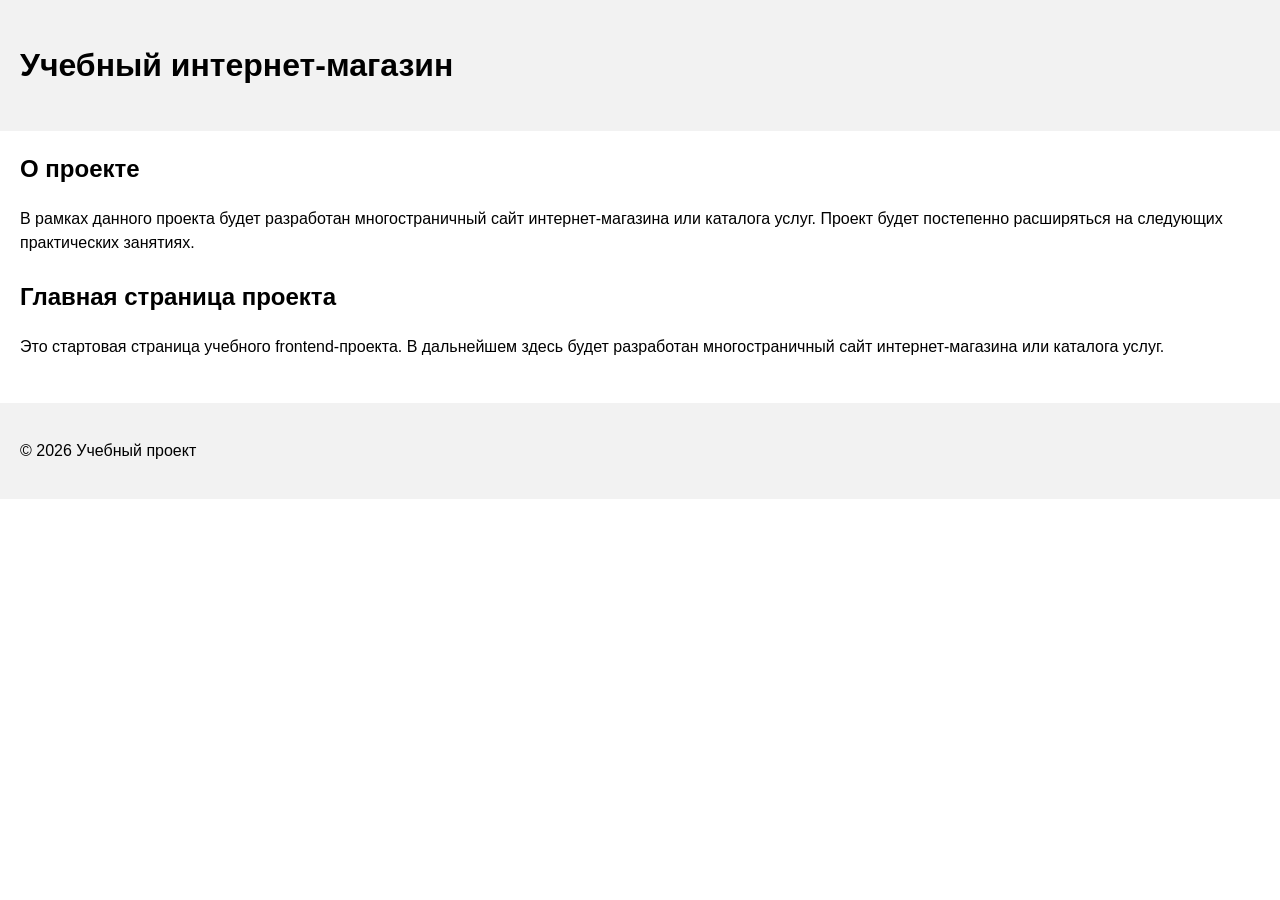
==== index.html @ c810c032 "feat: add project description section" ====
<!DOCTYPE html>
<html lang="ru">

<head>
  <meta charset="UTF-8">
  <meta name="viewport" content="width=device-width, initial-scale=1.0">
  <title>Каталог товаров</title>
  <link rel="stylesheet" href="css/style.css">
</head>

<body>
  <header>
    <h1>Учебный интернет-магазин</h1>
  </header>

  <main>
    <section>
      <h2>О проекте</h2>
      <p>
        В рамках данного проекта будет разработан многостраничный сайт
        интернет-магазина или каталога услуг. Проект будет постепенно
        расширяться на следующих практических занятиях.
      </p>
    </section>
    <section>
      <h2>Главная страница проекта</h2>
      <p>
        Это стартовая страница учебного frontend-проекта. 
        В дальнейшем здесь будет разработан многостраничный сайт 
        интернет-магазина или каталога услуг. 
      </p>
    </section>
  </main>

  <footer>
    <p>&copy; 2026 Учебный проект</p>
  </footer>
</body>

</html>
---- css/style.css ----
body {
  margin: 0;
  font-family: Arial, sans-serif;
  line-height: 1.5;
}

header,
main,
footer {
  padding: 20px;
}

header {
  background-color: #f2f2f2;
}

footer {
  background-color: #f2f2f2;
}

section {
  margin-bottom: 24px;
}

section h2 {
  margin-top: 0;
}
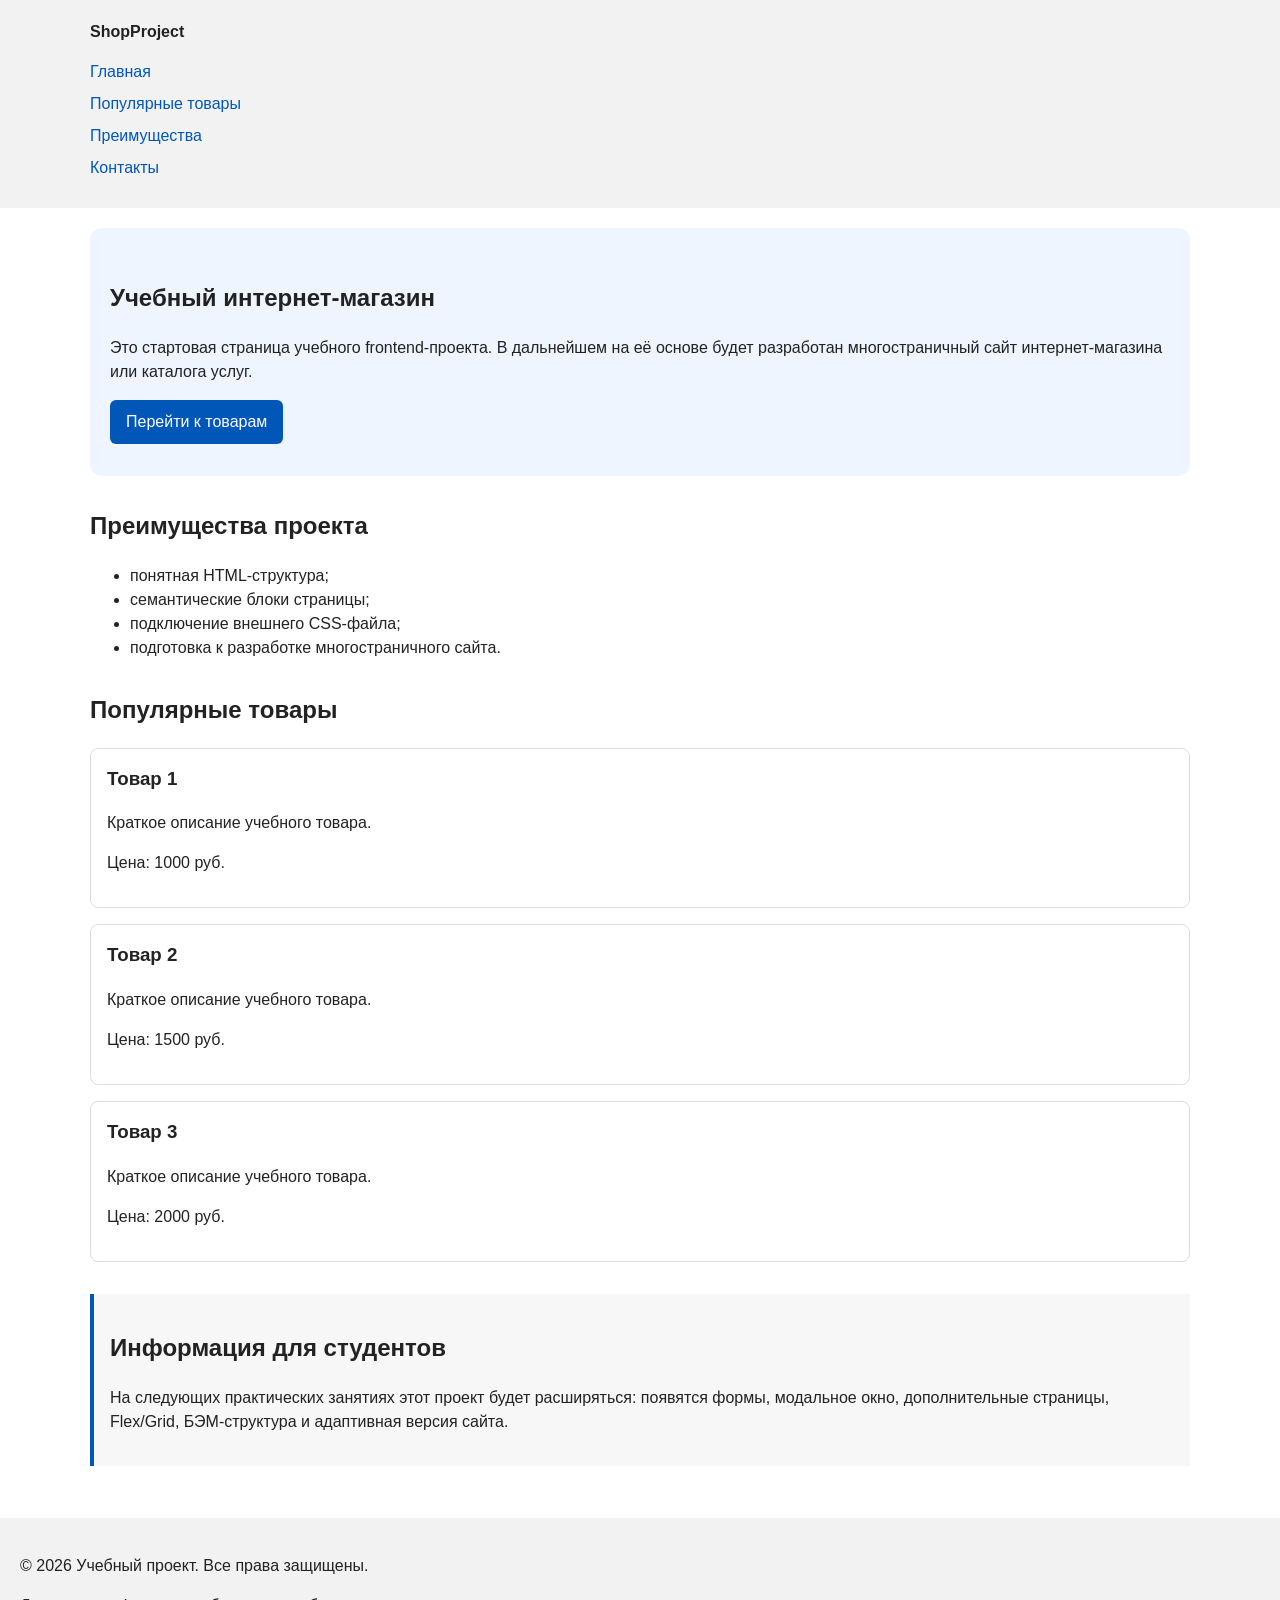
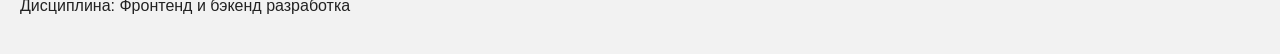
==== commit a02ccc07: "feat: add semantic HTML structure and base CSS styles" ====
--- a/index.html
+++ b/index.html
@@ -10,30 +10,76 @@
 
 <body>
   <header>
-    <h1>Учебный интернет-магазин</h1>
+    <div class="site-header">
+      <a class="site-logo" href="index.html">ShopProject</a>
+      <nav class="site-nav" aria-label="Основная навигация">
+        <ul class="site-nav__list">
+          <li><a href="index.html">Главная</a></li>
+          <li><a href="#popular">Популярные товары</a></li>
+          <li><a href="#advantages">Преимущества</a></li>
+          <li><a href="#contacts">Контакты</a></li>
+        </ul>
+      </nav>
+    </div>
   </header>
 
   <main>
-    <section>
-      <h2>О проекте</h2>
+    <section class="hero">
+      <h1>Учебный интернет-магазин</h1>
       <p>
-        В рамках данного проекта будет разработан многостраничный сайт
-        интернет-магазина или каталога услуг. Проект будет постепенно
-        расширяться на следующих практических занятиях.
+        Это стартовая страница учебного frontend-проекта.
+        В дальнейшем на её основе будет разработан многостраничный сайт
+        интернет-магазина или каталога услуг.
       </p>
+      <a class="button" href="#popular">Перейти к товарам</a>
     </section>
-    <section>
-      <h2>Главная страница проекта</h2>
+
+    <section class="section" id="advantages">
+      <h2>Преимущества проекта</h2>
+
+      <ul class="advantages-list">
+        <li>понятная HTML-структура;</li>
+        <li>семантические блоки страницы;</li>
+        <li>подключение внешнего CSS-файла;</li>
+        <li>подготовка к разработке многостраничного сайта.</li>
+      </ul>
+    </section>
+
+    <section class="section" id="popular"> 
+      <h2>Популярные товары</h2>
+
+      <article class="product-card">
+        <h3>Товар 1</h3>
+        <p>Краткое описание учебного товара.</p>
+        <p>Цена: 1000 руб.</p>
+      </article>
+
+      <article class="product-card">
+        <h3>Товар 2</h3>
+        <p>Краткое описание учебного товара.</p>
+        <p>Цена: 1500 руб.</p>
+      </article>
+
+      <article class="product-card">
+        <h3>Товар 3</h3>
+        <p>Краткое описание учебного товара.</p>
+        <p>Цена: 2000 руб.</p>
+      </article>
+    </section>
+
+    <aside class="aside-info">
+      <h2>Информация для студентов</h2>
       <p>
-        Это стартовая страница учебного frontend-проекта. 
-        В дальнейшем здесь будет разработан многостраничный сайт 
-        интернет-магазина или каталога услуг. 
+        На следующих практических занятиях этот проект будет расширяться:
+        появятся формы, модальное окно, дополнительные страницы, Flex/Grid,
+        БЭМ-структура и адаптивная версия сайта.
       </p>
-    </section>
+    </aside>
   </main>
 
-  <footer>
-    <p>&copy; 2026 Учебный проект</p>
+  <footer id="contacts">
+    <p>&copy; 2026 Учебный проект. Все права защищены.</p>
+    <p>Дисциплина: Фронтенд и бэкенд разработка</p>
   </footer>
 </body>
 
--- a/css/style.css
+++ b/css/style.css
@@ -1,7 +1,12 @@
+* {
+  box-sizing: border-box;
+}
 body {
   margin: 0;
   font-family: Arial, sans-serif;
   line-height: 1.5;
+  color: #222222;
+  background-color: #ffffff;
 }
 
 header,
@@ -18,10 +23,82 @@
   background-color: #f2f2f2;
 }
 
-section {
-  margin-bottom: 24px;
+.site-header {
+  max-width: 1100px;
+  margin: 0 auto;
 }
 
-section h2 {
+.site-logo {
+  font-weight: bold;
+  text-decoration: none;
+  color: #222222;
+}
+
+.site-nav__list {
+  padding: 0;
+  margin: 16px 0 0;
+  list-style: none;
+}
+
+.site-nav__list li {
+  margin-bottom: 8px;
+}
+
+.site-nav__list a {
+  color: #0057b8;
+  text-decoration: none;
+}
+
+.site-nav__list a:hover {
+  text-decoration: underline;
+}
+
+.hero {
+  max-width: 1100px;
+  margin: 0 auto 32px;
+  padding: 32px 20px;
+  background-color: #eef5ff;
+  border-radius: 12px;
+}
+
+.section {
+  max-width: 1100px;
+  margin: 0 auto 32px;
+}
+
+.section h2 {
   margin-top: 0;
+}
+
+.product-card {
+  margin-bottom: 16px;
+  padding: 16px;
+  border: 1px solid #dddddd;
+  border-radius: 8px;
+  background-color: #ffffff;
+}
+
+.product-card h3 {
+  margin-top: 0;
+}
+
+.button {
+  display: inline-block;
+  padding: 10px 16px;
+  color: #ffffff;
+  background-color: #0057b8;
+  text-decoration: none;
+  border-radius: 6px;
+}
+
+.button:hover {
+  background-color: #003f86;
+}
+
+.aside-info {
+  max-width: 1100px;
+  margin: 0 auto 32px;
+  padding: 16px;
+  border-left: 4px solid #0057b8;
+  background-color: #f7f7f7;
 }
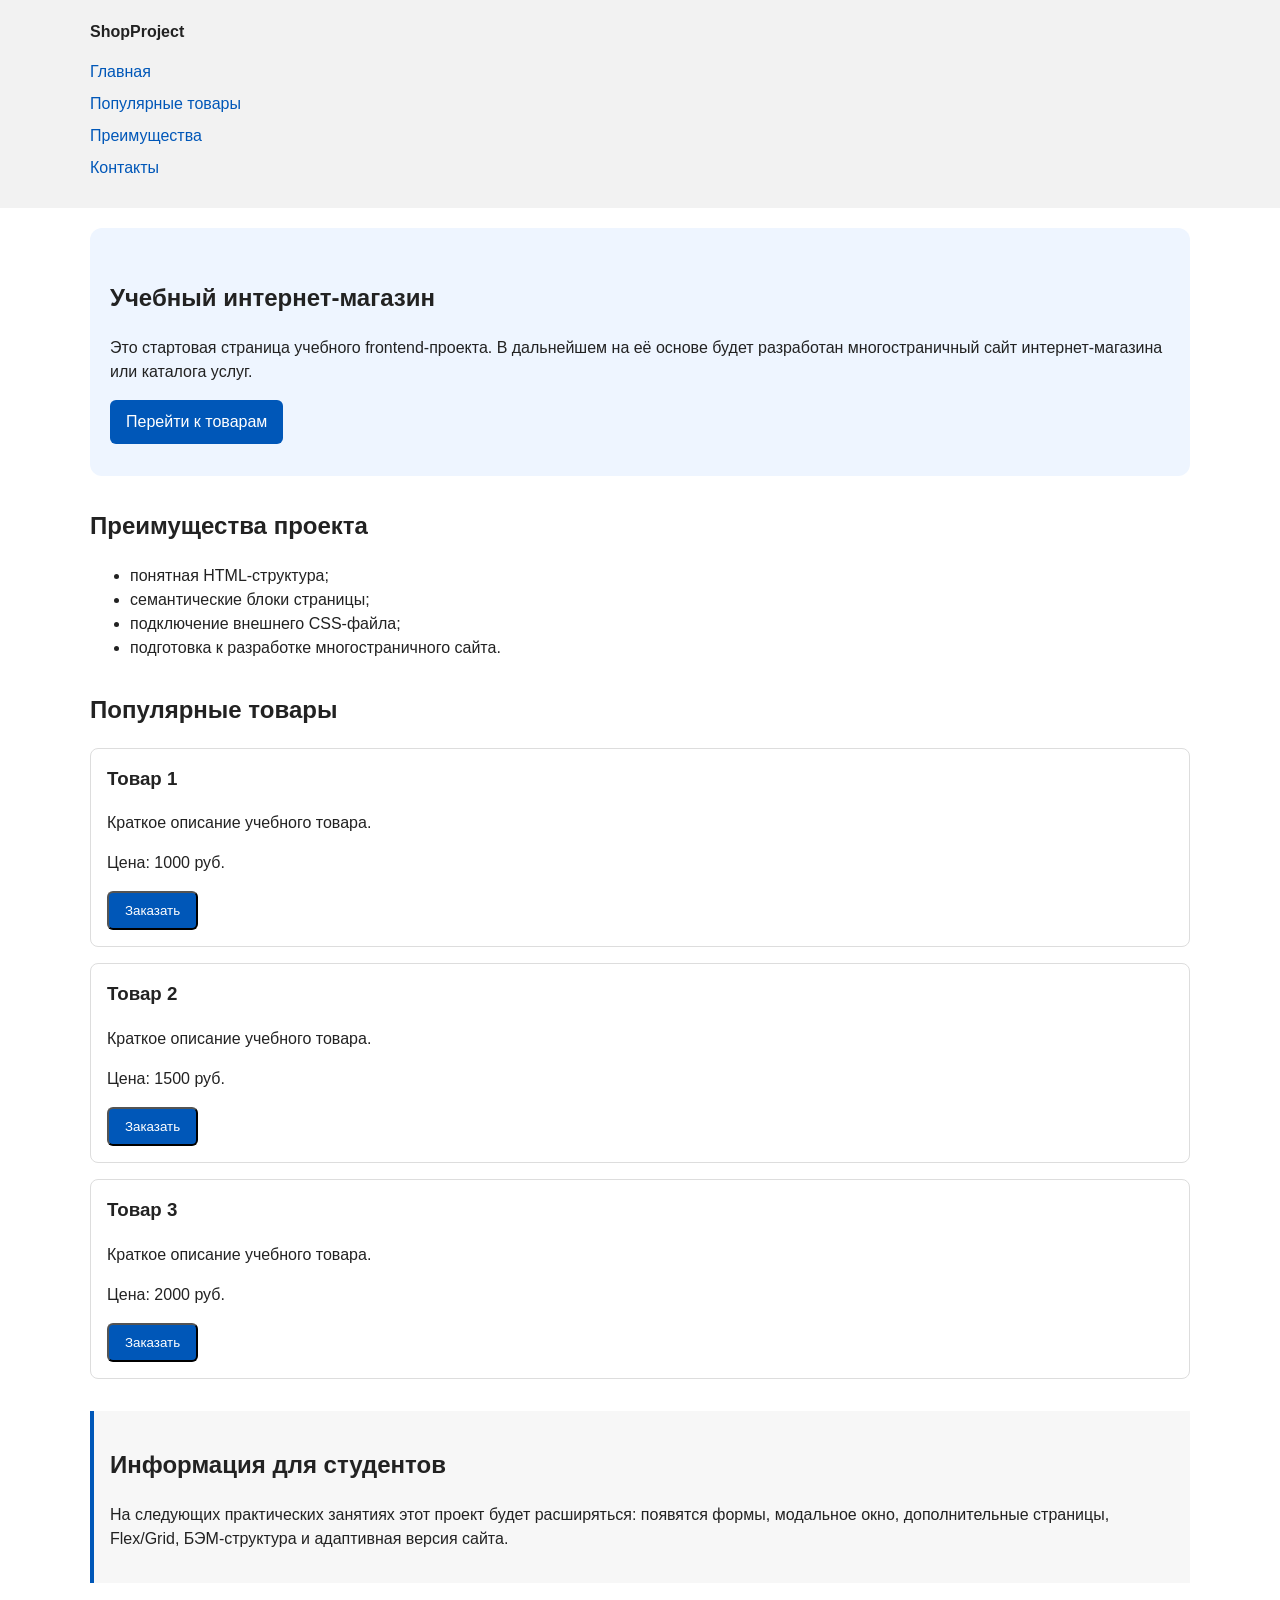
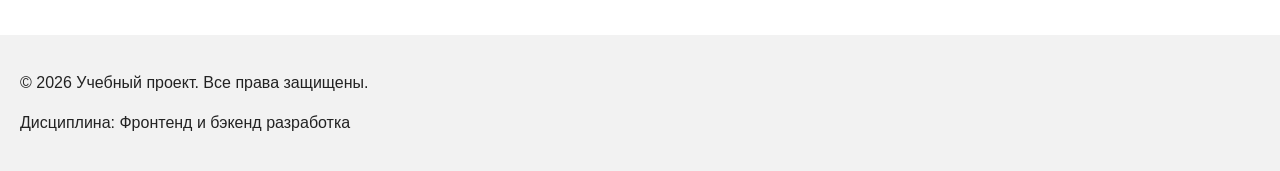
==== commit 006cefa7: "feat: add order form modal and validation" ====
--- a/index.html
+++ b/index.html
@@ -4,8 +4,9 @@
 <head>
   <meta charset="UTF-8">
   <meta name="viewport" content="width=device-width, initial-scale=1.0">
-  <title>Каталог товаров</title>
+  <title>Учебный интернет-магазин</title>
   <link rel="stylesheet" href="css/style.css">
+  <script src="js/main.js" defer></script>
 </head>
 
 <body>
@@ -52,18 +53,27 @@
         <h3>Товар 1</h3>
         <p>Краткое описание учебного товара.</p>
         <p>Цена: 1000 руб.</p>
+        <button class="button product-card__button" type="button" data-product="Товар 1">
+          Заказать 
+        </button>
       </article>
 
       <article class="product-card">
         <h3>Товар 2</h3>
         <p>Краткое описание учебного товара.</p>
         <p>Цена: 1500 руб.</p>
+        <button class="button product-card__button" type="button" data-product="Товар 1">
+          Заказать 
+        </button>
       </article>
 
       <article class="product-card">
         <h3>Товар 3</h3>
         <p>Краткое описание учебного товара.</p>
         <p>Цена: 2000 руб.</p>
+        <button class="button product-card__button" type="button" data-product="Товар 1">
+          Заказать 
+        </button>
       </article>
     </section>
 
@@ -81,6 +91,103 @@
     <p>&copy; 2026 Учебный проект. Все права защищены.</p>
     <p>Дисциплина: Фронтенд и бэкенд разработка</p>
   </footer>
+
+  <dialog class="order-dialog" id="order-dialog" aria-labelledby="order-dialog-title">
+    <h2 id="order-dialog-title">Оформление заявки</h2>
+
+    <form class="order-form" id="order-form" action="#" method="post" novalidate>
+      <input id="selected-product" name="selected-product" type="hidden">
+
+      <div class="form-field">
+        <label for="order-name">Имя</label>
+        <input
+          id="order-name"
+          name="name"
+          type="text"
+          placeholder="Введите ваше имя"
+          minlength="2"
+          autocomplete="given-name"
+          required
+        >
+      </div>
+
+      <div class="form-field">
+        <label for="order-email">E-mail</label>
+        <input
+          id="order-email"
+          name="email"
+          type="email"
+          placeholder="example@mail.ru"
+          autocomplete="email"
+          required
+        >
+      </div>
+
+      <div class="form-field">
+        <label for="order-phone">Телефон</label>
+        <input
+          id="order-phone"
+          name="phone"
+          type="tel"
+          inputmode="tel"
+          placeholder="+7 (900) 000-00-00"
+          pattern="^\+7 \(\d{3}\) \d{3}-\d{2}-\d{2}$"
+          required
+        >
+        <small>Формат: +7 (900) 000-00-00</small>
+      </div>
+
+      <div class="form-field">
+        <label for="order-date">Дата связи</label>
+        <input
+          id="order-date"
+          name="date"
+          type="date"
+        >
+      </div>
+
+      <div class="form-field">
+        <label for="order-topic">Тема заявки</label>
+        <select id="order-topic" name="topic" required>
+          <option value="">Выберите тему</option>
+          <option value="product">Заказ товара</option>
+          <option value="consultation">Консультация</option>
+          <option value="delivery">Доставка</option>
+        </select>
+      </div>
+
+      <div class="form-field">
+        <label for="order-comment">Комментарий</label>
+        <textarea
+          id="order-comment"
+          name="comment"
+          rows="4"
+          placeholder="Укажите дополнительную информацию"
+        ></textarea>
+      </div>
+
+      <div class="form-field form-field--checkbox">
+        <label>
+          <input
+            id="order-agreement"
+            name="agreement"
+            type="checkbox"
+            required
+          >
+          Я согласен на обработку данных
+        </label>
+      </div>
+
+      <div class="form-actions">
+        <button type="button" id="close-order-dialog">Закрыть</button>
+        <button type="submit">Отправить заявку</button>
+      </div>
+    </form>
+  </dialog>
+  
+  <p class="success-message" id="success-message" hidden>
+    Форма успешно отправлена!
+  </p> 
 </body>
 
 </html>
--- a/css/style.css
+++ b/css/style.css
@@ -101,4 +101,70 @@
   padding: 16px;
   border-left: 4px solid #0057b8;
   background-color: #f7f7f7;
+}
+
+.order-dialog {
+  width: min(100% - 32px, 560px);
+  padding: 24px;
+  border: none;
+  border-radius: 12px;
+}
+
+.order-dialog::backdrop {
+  background-color: rgba(0, 0, 0, 0.5);
+}
+
+.form-field {
+  margin-bottom: 16px;
+}
+
+.form-field label {
+  display: block;
+  margin-bottom: 6px;
+}
+
+.form-field input,
+.form-field select,
+.form-field textarea {
+  width: 100%;
+  padding: 10px 12px;
+  border: 1px solid #cccccc;
+  border-radius: 6px;
+  font: inherit;
+}
+
+.form-field input[type="checkbox"] {
+  width: auto;
+}
+
+.form-field small {
+  display: block;
+  margin-top: 4px;
+  color: #666666;
+}
+
+.form-field input:focus-visible,
+.form-field select:focus-visible,
+.form-field textarea:focus-visible,
+.form-actions button:focus-visible {
+  outline: 2px solid #0057b8;
+  outline-offset: 2px;
+}
+
+[aria-invalid="true"] {
+  border-color: #b00020;
+}
+
+.form-actions {
+  display: flex;
+  gap: 12px;
+  margin-top: 20px;
+}
+
+.success-message {
+  max-width: 1100px;
+  margin: 24px auto;
+  padding: 16px;
+  border-left: 4px solid #168a2f;
+  background-color: #eefaf0;
 }
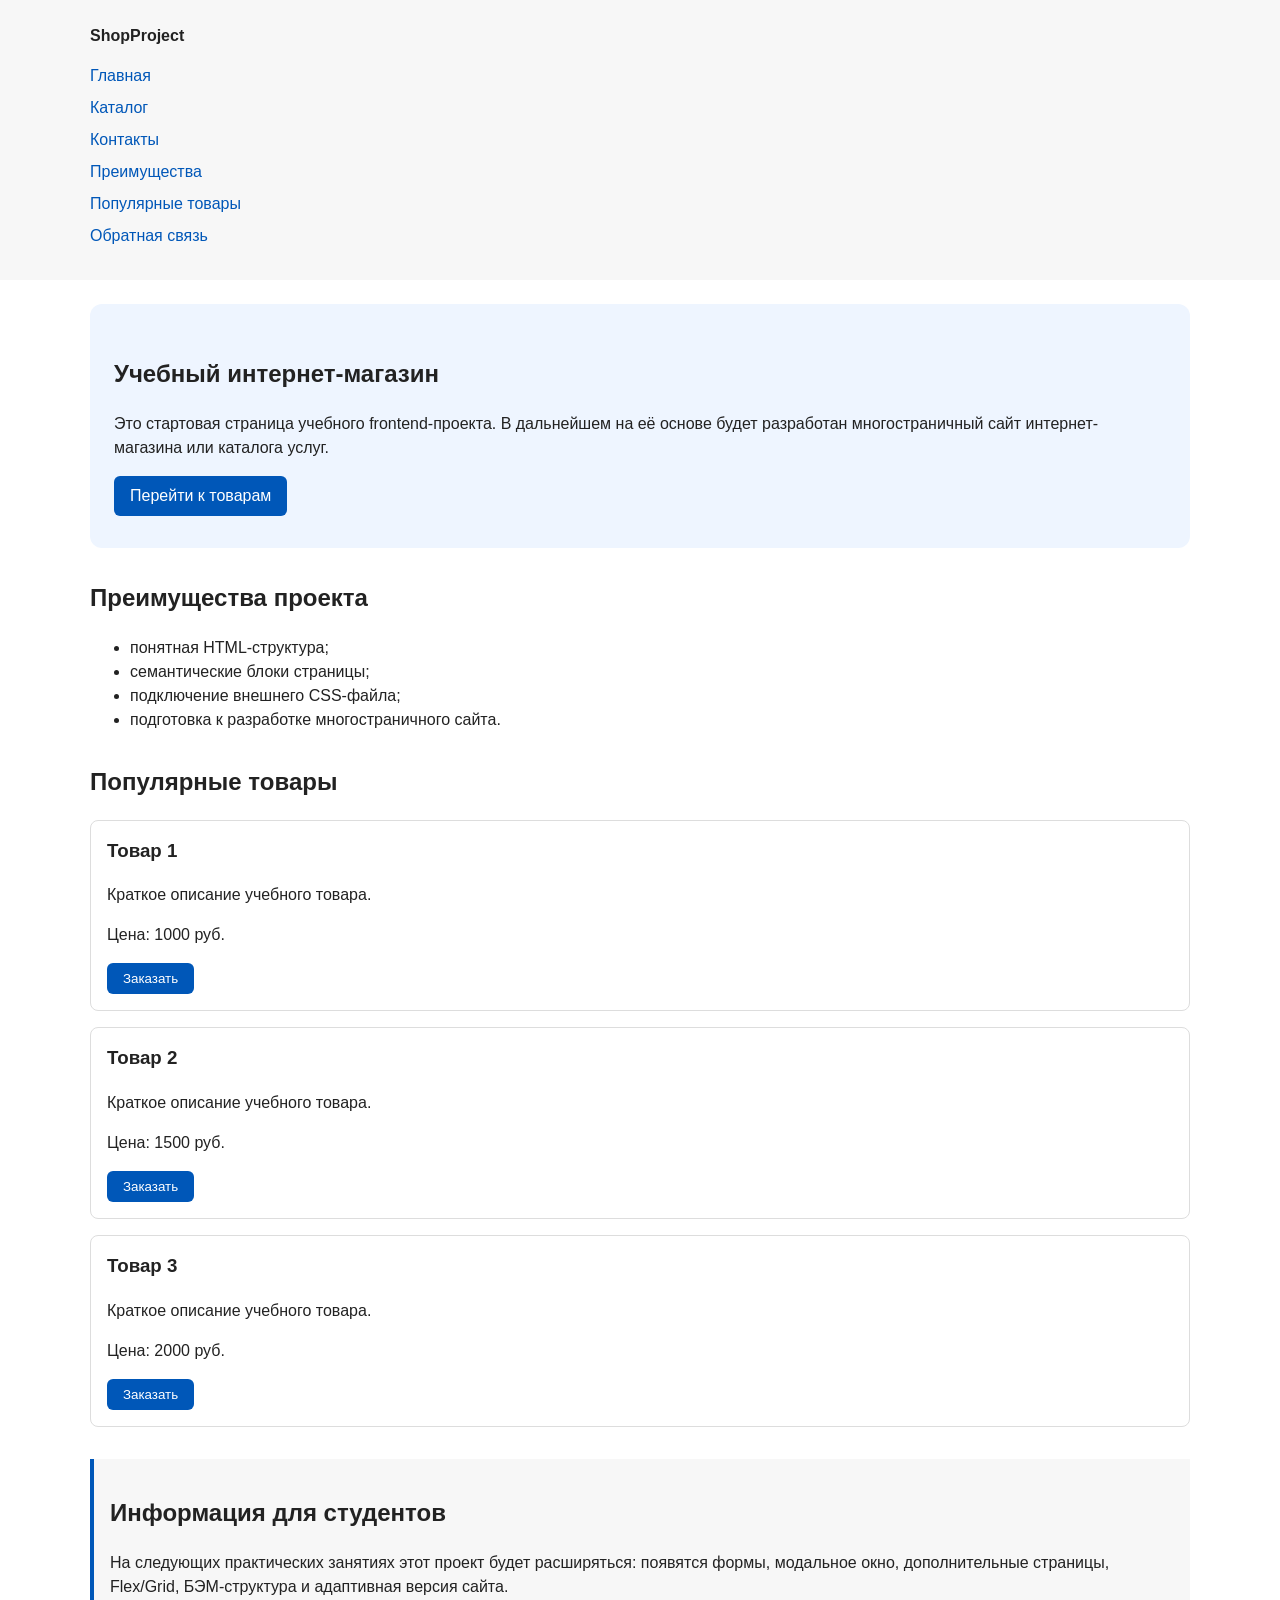
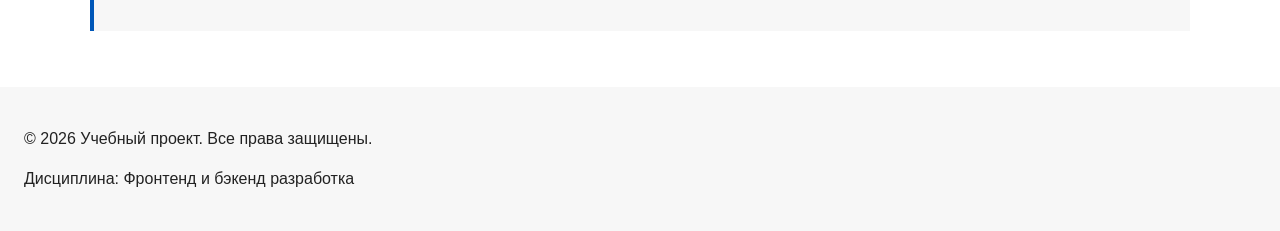
==== commit 653a7d96: "feat: add multi-page structure navigation and anchors" ====
--- a/index.html
+++ b/index.html
@@ -16,9 +16,11 @@
       <nav class="site-nav" aria-label="Основная навигация">
         <ul class="site-nav__list">
           <li><a href="index.html">Главная</a></li>
-          <li><a href="#popular">Популярные товары</a></li>
-          <li><a href="#advantages">Преимущества</a></li>
-          <li><a href="#contacts">Контакты</a></li>
+          <li><a href="catalog.html">Каталог</a></li>
+          <li><a href="contacts.html">Контакты</a></li>
+          <li><a href="index.html#advantages">Преимущества</a></li>
+          <li><a href="index.html#popular">Популярные товары</a></li>
+          <li><a href="index.html#contacts">Обратная связь</a></li>
         </ul>
       </nav>
     </div>
--- a/css/style.css
+++ b/css/style.css
@@ -1,27 +1,89 @@
-* {
-  box-sizing: border-box;
-}
-body {
-  margin: 0;
-  font-family: Arial, sans-serif;
-  line-height: 1.5;
-  color: #222222;
-  background-color: #ffffff;
+/* =============================== 
+   1. Переменные проекта 
+   =============================== */ 
+ 
+:root { 
+  /* Основные цвета проекта */ 
+  --color-bg: #ffffff; 
+  --color-text: #222222; 
+  --color-muted: #666666; 
+  --color-primary: #0057b8; 
+  --color-primary-dark: #003f86; 
+  --color-border: #dddddd; 
+  --color-surface: #f7f7f7; 
+  --color-surface-accent: #eef5ff; 
+  --color-danger: #b00020; 
+  --color-success: #168a2f; 
+  --color-success-bg: #eefaf0; 
+  --color-white: #ffffff; 
+ 
+  /* Отступы */ 
+  --space-xs: 4px; 
+  --space-sm: 8px; 
+  --space-md: 16px; 
+  --space-lg: 24px; 
+  --space-xl: 32px; 
+ 
+  /* Скругления */ 
+  --radius-sm: 6px; 
+  --radius-md: 8px; 
+  --radius-lg: 12px; 
+ 
+  /* Размеры */ 
+  --container-width: 1100px; 
+}
+
+/* =============================== 
+   2. Базовые стили 
+   =============================== */ 
+ 
+* { 
+  box-sizing: border-box; 
+} 
+
+html {
+  scroll-behavior: smooth;
+}
+
+body { 
+  margin: 0; 
+  font-family: Arial, sans-serif; 
+  line-height: 1.5; 
+  color: var(--color-text); 
+  background-color: var(--color-bg); 
 }
 
 header,
 main,
 footer {
-  padding: 20px;
+  padding: var(--space-lg);
 }
 
 header {
-  background-color: #f2f2f2;
+  background-color: var(--color-surface);
 }
 
 footer {
-  background-color: #f2f2f2;
-}
+  background-color: var(--color-surface);
+}
+
+/* =============================== 
+   3. Общие элементы интерфейса 
+   =============================== */ 
+ 
+a { 
+  color: var(--color-primary); 
+} 
+ 
+a:hover { 
+  color: var(--color-primary-dark); 
+} 
+ 
+a:focus-visible { 
+  outline: 2px solid var(--color-primary); 
+  outline-offset: 3px; 
+} 
+
 
 .site-header {
   max-width: 1100px;
@@ -53,107 +115,158 @@
   text-decoration: underline;
 }
 
-.hero {
-  max-width: 1100px;
-  margin: 0 auto 32px;
-  padding: 32px 20px;
-  background-color: #eef5ff;
-  border-radius: 12px;
-}
-
-.section {
-  max-width: 1100px;
-  margin: 0 auto 32px;
-}
-
-.section h2 {
-  margin-top: 0;
-}
-
-.product-card {
-  margin-bottom: 16px;
-  padding: 16px;
-  border: 1px solid #dddddd;
-  border-radius: 8px;
-  background-color: #ffffff;
-}
-
-.product-card h3 {
-  margin-top: 0;
-}
-
-.button {
-  display: inline-block;
-  padding: 10px 16px;
-  color: #ffffff;
-  background-color: #0057b8;
-  text-decoration: none;
-  border-radius: 6px;
-}
-
-.button:hover {
-  background-color: #003f86;
-}
-
-.aside-info {
-  max-width: 1100px;
-  margin: 0 auto 32px;
-  padding: 16px;
-  border-left: 4px solid #0057b8;
-  background-color: #f7f7f7;
-}
-
-.order-dialog {
-  width: min(100% - 32px, 560px);
-  padding: 24px;
-  border: none;
-  border-radius: 12px;
-}
-
-.order-dialog::backdrop {
-  background-color: rgba(0, 0, 0, 0.5);
-}
-
-.form-field {
-  margin-bottom: 16px;
-}
-
-.form-field label {
-  display: block;
-  margin-bottom: 6px;
-}
-
-.form-field input,
-.form-field select,
-.form-field textarea {
-  width: 100%;
-  padding: 10px 12px;
-  border: 1px solid #cccccc;
-  border-radius: 6px;
-  font: inherit;
-}
-
-.form-field input[type="checkbox"] {
-  width: auto;
-}
-
-.form-field small {
-  display: block;
-  margin-top: 4px;
-  color: #666666;
-}
-
-.form-field input:focus-visible,
-.form-field select:focus-visible,
-.form-field textarea:focus-visible,
-.form-actions button:focus-visible {
-  outline: 2px solid #0057b8;
-  outline-offset: 2px;
-}
-
-[aria-invalid="true"] {
-  border-color: #b00020;
-}
+/* =============================== 
+   4. Компоненты страницы 
+   =============================== */ 
+ 
+.hero { 
+  max-width: var(--container-width); 
+  margin: 0 auto var(--space-xl); 
+  padding: var(--space-xl) var(--space-lg); 
+  background-color: var(--color-surface-accent); 
+  border-radius: var(--radius-lg); 
+} 
+ 
+.section { 
+  max-width: var(--container-width); 
+  margin: 0 auto var(--space-xl); 
+} 
+ 
+.section h2 { 
+  margin-top: 0; 
+} 
+
+.product-card { 
+  margin-bottom: var(--space-md); 
+  padding: var(--space-md); 
+  border: 1px solid var(--color-border); 
+  border-radius: var(--radius-md); 
+  background-color: var(--color-bg); 
+} 
+ 
+.product-card:hover { 
+  border-color: var(--color-primary); 
+} 
+ 
+.product-card h3 { 
+  margin-top: 0; 
+}
+
+.button { 
+  display: inline-block; 
+  padding: var(--space-sm) var(--space-md); 
+  color: var(--color-white); 
+  background-color: var(--color-primary); 
+  text-decoration: none; 
+  border: none; 
+  border-radius: var(--radius-sm); 
+  cursor: pointer; 
+} 
+ 
+.button:hover { 
+  background-color: var(--color-primary-dark); 
+} 
+ 
+.button:focus-visible { 
+  outline: 2px solid var(--color-primary); 
+  outline-offset: 3px; 
+} 
+
+.button:disabled {
+  opacity: 0.6;
+  cursor: not-allowed;
+}
+
+.aside-info { 
+  max-width: var(--container-width); 
+  margin: 0 auto var(--space-xl); 
+  padding: var(--space-md); 
+  border-left: 4px solid var(--color-primary); 
+  background-color: var(--color-surface); 
+}
+
+.breadcrumbs {
+  max-width: var(--container-width);
+  margin: 0 auto var(--space-md);
+  font-size: 14px;
+  color: var(--color-muted);
+}
+
+.breadcrumbs a {
+  color: var(--color-primary);
+}
+
+.breadcrumbs span::before {
+  content: " / ";
+  color: var(--color-muted);
+}
+
+:target {
+  outline: 2px dashed var(--color-primary);
+  outline-offset: 4px;
+}
+
+/* =============================== 
+   5. Форма и модальное окно 
+   =============================== */ 
+ 
+.order-dialog { 
+  width: min(100% - 32px, 560px); 
+  padding: var(--space-lg); 
+  border: none; 
+  border-radius: var(--radius-lg); 
+} 
+ 
+.order-dialog::backdrop { 
+  background-color: rgba(0, 0, 0, 0.5); 
+} 
+ 
+.form-field { 
+  margin-bottom: var(--space-md); 
+} 
+ 
+.form-field label { 
+  display: block; 
+  margin-bottom: var(--space-xs); 
+} 
+ 
+.form-field input, 
+.form-field select, 
+.form-field textarea { 
+  width: 100%; 
+  padding: 10px 12px; 
+  border: 1px solid var(--color-border); 
+  border-radius: var(--radius-sm); 
+  font: inherit; 
+} 
+ 
+.form-field input[type="checkbox"] { 
+  width: auto; 
+} 
+ 
+.form-field small { 
+  display: block; 
+  margin-top: var(--space-xs); 
+  color: var(--color-muted); 
+}
+
+.form-field input:hover, 
+.form-field select:hover, 
+.form-field textarea:hover { 
+  border-color: var(--color-primary); 
+} 
+ 
+.form-field input:focus-visible, 
+.form-field select:focus-visible, 
+.form-field textarea:focus-visible, 
+.form-actions button:focus-visible { 
+  outline: 2px solid var(--color-primary); 
+  outline-offset: 3px; 
+} 
+ 
+[aria-invalid="true"] { 
+  border-color: var(--color-danger); 
+} 
 
 .form-actions {
   display: flex;
@@ -161,10 +274,10 @@
   margin-top: 20px;
 }
 
-.success-message {
-  max-width: 1100px;
-  margin: 24px auto;
-  padding: 16px;
-  border-left: 4px solid #168a2f;
-  background-color: #eefaf0;
-}+.success-message { 
+  max-width: var(--container-width); 
+  margin: var(--space-lg) auto; 
+  padding: var(--space-md); 
+  border-left: 4px solid var(--color-success); 
+  background-color: var(--color-success-bg); 
+} 
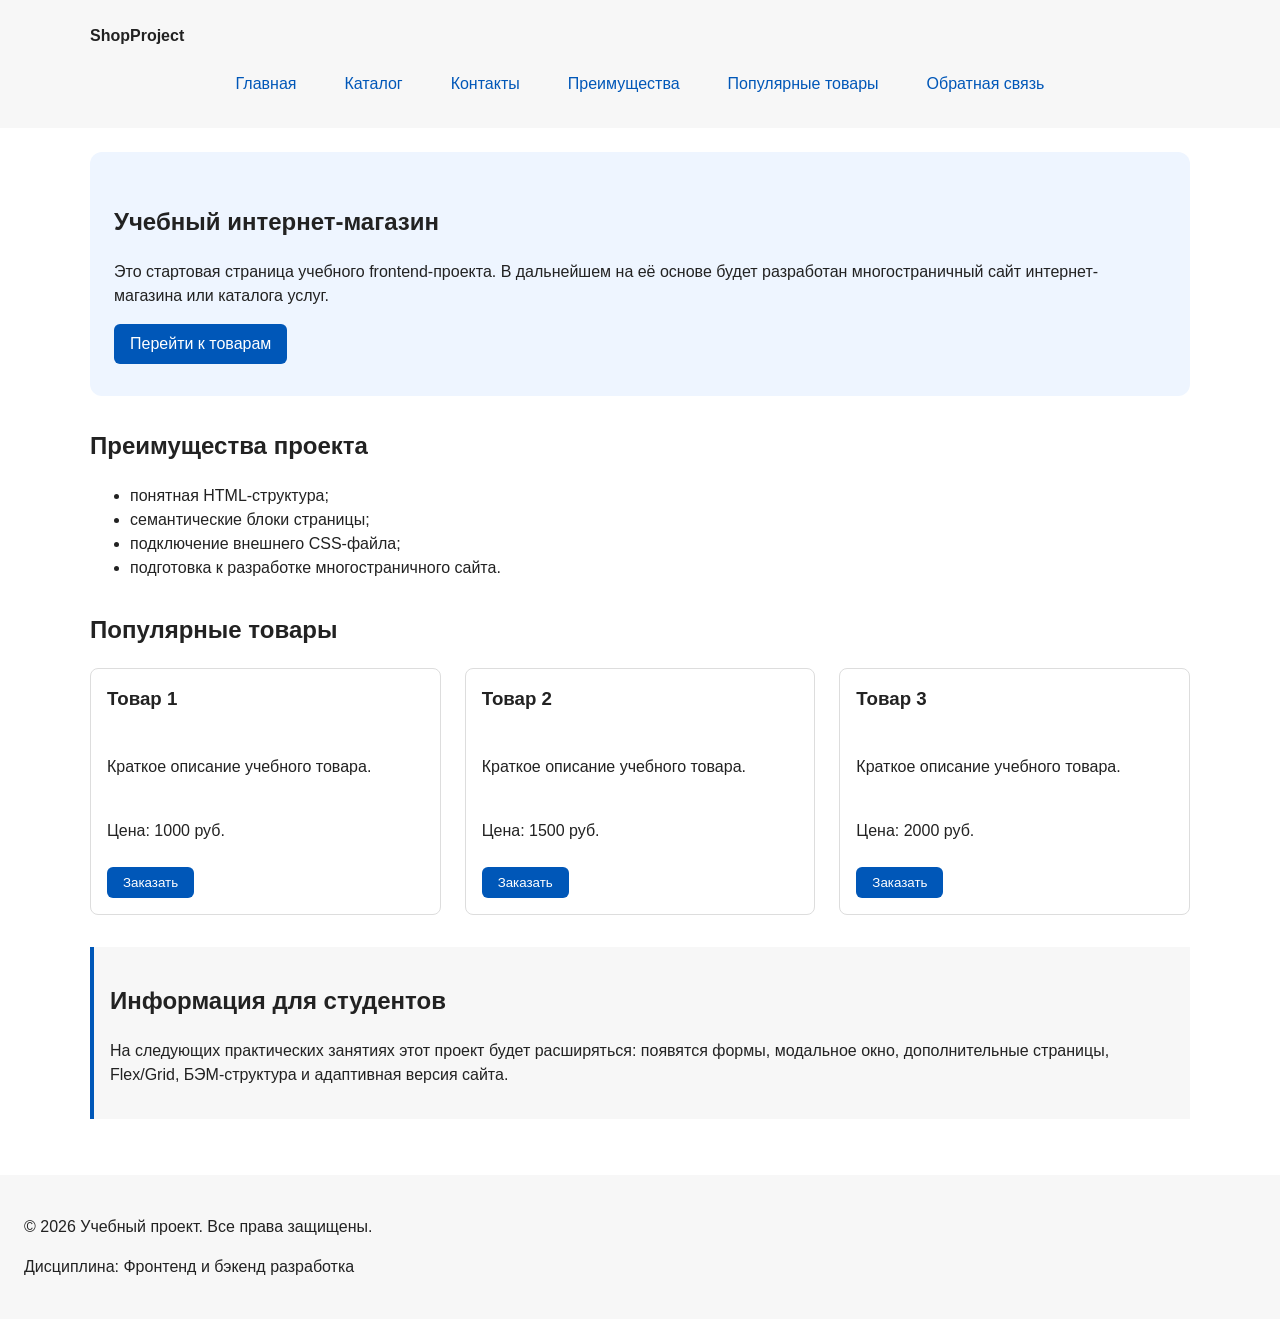
==== commit e23e6f5d: "feat: add flex navigation and grid catalog layout" ====
--- a/index.html
+++ b/index.html
@@ -48,35 +48,37 @@
       </ul>
     </section>
 
-    <section class="section" id="popular"> 
+    <section class="section" id="popular">
       <h2>Популярные товары</h2>
 
-      <article class="product-card">
-        <h3>Товар 1</h3>
-        <p>Краткое описание учебного товара.</p>
-        <p>Цена: 1000 руб.</p>
-        <button class="button product-card__button" type="button" data-product="Товар 1">
-          Заказать 
-        </button>
-      </article>
+      <div class="products-grid">
+        <article class="product-card">
+          <h3>Товар 1</h3>
+          <p>Краткое описание учебного товара.</p>
+          <p>Цена: 1000 руб.</p>
+          <button class="button product-card__button" type="button" data-product="Товар 1">
+            Заказать
+          </button>
+        </article>
 
-      <article class="product-card">
-        <h3>Товар 2</h3>
-        <p>Краткое описание учебного товара.</p>
-        <p>Цена: 1500 руб.</p>
-        <button class="button product-card__button" type="button" data-product="Товар 1">
-          Заказать 
-        </button>
-      </article>
+        <article class="product-card">
+          <h3>Товар 2</h3>
+          <p>Краткое описание учебного товара.</p>
+          <p>Цена: 1500 руб.</p>
+          <button class="button product-card__button" type="button" data-product="Товар 2">
+            Заказать
+          </button>
+        </article>
 
-      <article class="product-card">
-        <h3>Товар 3</h3>
-        <p>Краткое описание учебного товара.</p>
-        <p>Цена: 2000 руб.</p>
-        <button class="button product-card__button" type="button" data-product="Товар 1">
-          Заказать 
-        </button>
-      </article>
+        <article class="product-card">
+          <h3>Товар 3</h3>
+          <p>Краткое описание учебного товара.</p>
+          <p>Цена: 2000 руб.</p>
+          <button class="button product-card__button" type="button" data-product="Товар 3">
+            Заказать
+          </button>
+        </article>
+      </div>
     </section>
 
     <aside class="aside-info">
--- a/css/style.css
+++ b/css/style.css
@@ -97,22 +97,33 @@
 }
 
 .site-nav__list {
+  display: flex;
+  flex-wrap: wrap;
+  justify-content: center;
+  align-items: center;
+  gap: var(--space-md);
   padding: 0;
-  margin: 16px 0 0;
+  margin: var(--space-md) 0 0;
   list-style: none;
 }
 
-.site-nav__list li {
-  margin-bottom: 8px;
-}
-
 .site-nav__list a {
-  color: #0057b8;
+  display: inline-block;
+  padding: var(--space-sm) var(--space-md);
+  color: var(--color-primary);
   text-decoration: none;
+  border-radius: var(--radius-sm);
 }
 
 .site-nav__list a:hover {
-  text-decoration: underline;
+  color: var(--color-white);
+  background-color: var(--color-primary);
+}
+
+.products-grid {
+  display: grid;
+  grid-template-columns: repeat(3, 1fr);
+  gap: var(--space-lg);
 }
 
 /* =============================== 
@@ -136,13 +147,21 @@
   margin-top: 0; 
 } 
 
-.product-card { 
-  margin-bottom: var(--space-md); 
-  padding: var(--space-md); 
-  border: 1px solid var(--color-border); 
-  border-radius: var(--radius-md); 
-  background-color: var(--color-bg); 
-} 
+.product-card {
+  display: flex;
+  flex-direction: column;
+  gap: var(--space-sm);
+  margin-bottom: 0;
+  padding: var(--space-md);
+  border: 1px solid var(--color-border);
+  border-radius: var(--radius-md);
+  background-color: var(--color-bg);
+}
+
+.product-card .button {
+  margin-top: auto;
+  align-self: flex-start;
+}
  
 .product-card:hover { 
   border-color: var(--color-primary); 
@@ -206,6 +225,56 @@
   outline-offset: 4px;
 }
 
+.catalog-layout {
+  max-width: var(--container-width);
+  margin: 0 auto var(--space-xl);
+  display: grid;
+  grid-template-columns: 260px 1fr;
+  grid-template-areas: "filters products";
+  gap: var(--space-lg);
+}
+
+.catalog-filters {
+  grid-area: filters;
+  padding: var(--space-md);
+  border: 1px solid var(--color-border);
+  border-radius: var(--radius-md);
+  background-color: var(--color-surface);
+}
+
+.catalog-products {
+  grid-area: products;
+}
+
+.filters-form {
+  display: grid;
+  gap: var(--space-md);
+}
+
+.filters-form fieldset {
+  margin: 0;
+  padding: var(--space-md);
+  border: 1px solid var(--color-border);
+  border-radius: var(--radius-sm);
+}
+
+.filters-form legend {
+  font-weight: 700;
+}
+
+.filters-form label {
+  display: block;
+  margin-bottom: var(--space-sm);
+} 
+
+.filters-form input[type="number"] {
+  width: 100%;
+  padding: 8px 10px;
+  border: 1px solid var(--color-border);
+  border-radius: var(--radius-sm);
+  font: inherit;
+}
+
 /* =============================== 
    5. Форма и модальное окно 
    =============================== */ 
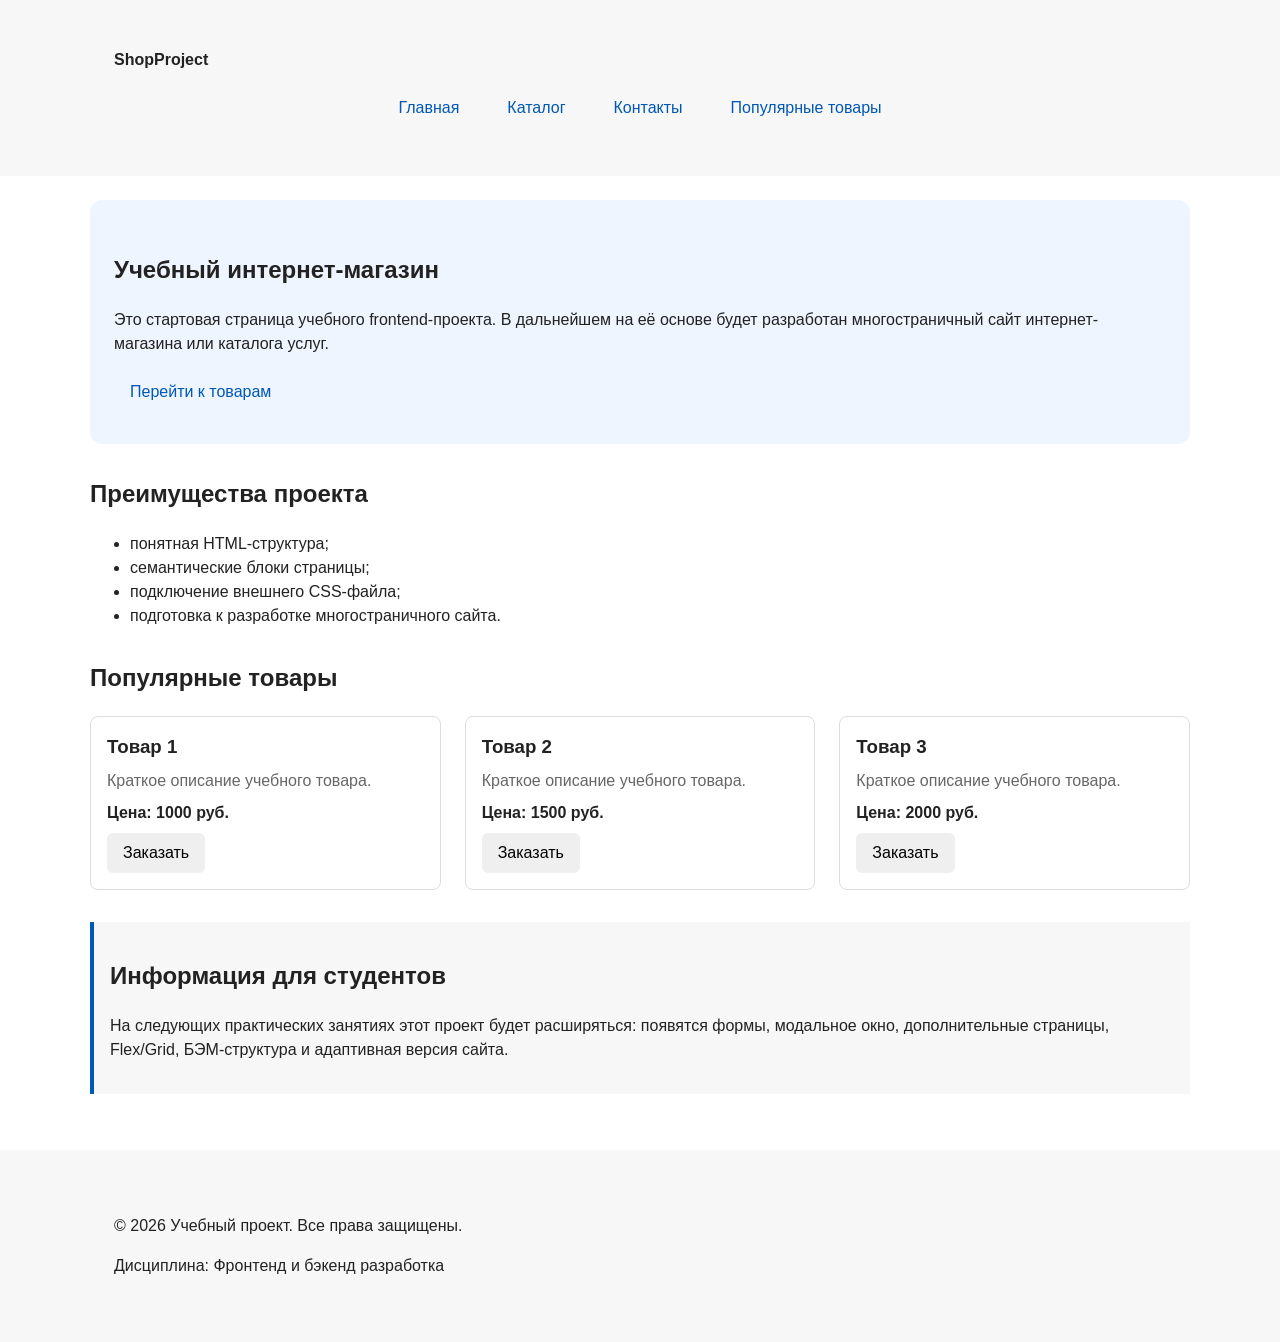
==== commit 00de05c9: "refactor: apply BEM naming to CSS classes" ====
--- a/index.html
+++ b/index.html
@@ -11,16 +11,14 @@
 
 <body>
   <header>
-    <div class="site-header">
-      <a class="site-logo" href="index.html">ShopProject</a>
+    <div class="site-header__inner">
+      <a class="site-header__logo" href="index.html">ShopProject</a>
       <nav class="site-nav" aria-label="Основная навигация">
         <ul class="site-nav__list">
-          <li><a href="index.html">Главная</a></li>
-          <li><a href="catalog.html">Каталог</a></li>
-          <li><a href="contacts.html">Контакты</a></li>
-          <li><a href="index.html#advantages">Преимущества</a></li>
-          <li><a href="index.html#popular">Популярные товары</a></li>
-          <li><a href="index.html#contacts">Обратная связь</a></li>
+          <li class="site-nav__item"><a class="site-nav__link" href="index.html">Главная</a></li>
+          <li class="site-nav__item"><a class="site-nav__link" href="catalog.html">Каталог</a></li>
+          <li class="site-nav__item"><a class="site-nav__link" href="contacts.html">Контакты</a></li>
+          <li class="site-nav__item"><a class="site-nav__link" href="index.html#popular">Популярные товары</a></li>
         </ul>
       </nav>
     </div>
@@ -53,27 +51,27 @@
 
       <div class="products-grid">
         <article class="product-card">
-          <h3>Товар 1</h3>
-          <p>Краткое описание учебного товара.</p>
-          <p>Цена: 1000 руб.</p>
+          <h3 class="product-card__title">Товар 1</h3>
+          <p class="product-card__description">Краткое описание учебного товара.</p>
+          <p class="product-card__price">Цена: 1000 руб.</p>
           <button class="button product-card__button" type="button" data-product="Товар 1">
             Заказать
           </button>
         </article>
 
         <article class="product-card">
-          <h3>Товар 2</h3>
-          <p>Краткое описание учебного товара.</p>
-          <p>Цена: 1500 руб.</p>
+          <h3 class="product-card__title">Товар 2</h3>
+          <p class="product-card__description">Краткое описание учебного товара.</p>
+          <p class="product-card__price">Цена: 1500 руб.</p>
           <button class="button product-card__button" type="button" data-product="Товар 2">
             Заказать
           </button>
         </article>
 
         <article class="product-card">
-          <h3>Товар 3</h3>
-          <p>Краткое описание учебного товара.</p>
-          <p>Цена: 2000 руб.</p>
+          <h3 class="product-card__title">Товар 3</h3>
+          <p class="product-card__description">Краткое описание учебного товара.</p>
+          <p class="product-card__price">Цена: 2000 руб.</p>
           <button class="button product-card__button" type="button" data-product="Товар 3">
             Заказать
           </button>
@@ -91,100 +89,46 @@
     </aside>
   </main>
 
-  <footer id="contacts">
-    <p>&copy; 2026 Учебный проект. Все права защищены.</p>
-    <p>Дисциплина: Фронтенд и бэкенд разработка</p>
-  </footer>
+<footer class="site-footer" id="contacts">
+  <div class="site-footer__inner">
+    <p class="site-footer__text">&copy; 2026 Учебный проект. Все права защищены.</p>
+    <p class="site-footer__text">Дисциплина: Фронтенд и бэкенд разработка</p>
+  </div>
+</footer>
 
   <dialog class="order-dialog" id="order-dialog" aria-labelledby="order-dialog-title">
     <h2 id="order-dialog-title">Оформление заявки</h2>
-
     <form class="order-form" id="order-form" action="#" method="post" novalidate>
       <input id="selected-product" name="selected-product" type="hidden">
-
-      <div class="form-field">
-        <label for="order-name">Имя</label>
+      <div class="order-form__field">
+        <label class="order-form__label" for="order-name">Имя</label>
         <input
+          class="order-form__input"
           id="order-name"
           name="name"
           type="text"
-          placeholder="Введите ваше имя"
-          minlength="2"
-          autocomplete="given-name"
           required
         >
       </div>
 
-      <div class="form-field">
-        <label for="order-email">E-mail</label>
+      <div class="order-form__field">
+        <label class="order-form__label" for="order-email">E-mail</label>
         <input
+          class="order-form__input"
           id="order-email"
           name="email"
           type="email"
-          placeholder="example@mail.ru"
-          autocomplete="email"
           required
         >
       </div>
-
-      <div class="form-field">
-        <label for="order-phone">Телефон</label>
-        <input
-          id="order-phone"
-          name="phone"
-          type="tel"
-          inputmode="tel"
-          placeholder="+7 (900) 000-00-00"
-          pattern="^\+7 \(\d{3}\) \d{3}-\d{2}-\d{2}$"
-          required
-        >
-        <small>Формат: +7 (900) 000-00-00</small>
-      </div>
-
-      <div class="form-field">
-        <label for="order-date">Дата связи</label>
-        <input
-          id="order-date"
-          name="date"
-          type="date"
-        >
-      </div>
-
-      <div class="form-field">
-        <label for="order-topic">Тема заявки</label>
-        <select id="order-topic" name="topic" required>
-          <option value="">Выберите тему</option>
-          <option value="product">Заказ товара</option>
-          <option value="consultation">Консультация</option>
-          <option value="delivery">Доставка</option>
-        </select>
-      </div>
-
-      <div class="form-field">
-        <label for="order-comment">Комментарий</label>
-        <textarea
-          id="order-comment"
-          name="comment"
-          rows="4"
-          placeholder="Укажите дополнительную информацию"
-        ></textarea>
-      </div>
-
-      <div class="form-field form-field--checkbox">
-        <label>
-          <input
-            id="order-agreement"
-            name="agreement"
-            type="checkbox"
-            required
-          >
-          Я согласен на обработку данных
-        </label>
-      </div>
-
-      <div class="form-actions">
-        <button type="button" id="close-order-dialog">Закрыть</button>
-        <button type="submit">Отправить заявку</button>
+      
+      <div class="order-form__actions">
+        <button class="button button--secondary" type="button" id="close-order-dialog">
+          Закрыть
+        </button>
+        <button class="button button--primary" type="submit">
+          Отправить заявку
+        </button>
       </div>
     </form>
   </dialog>
--- a/css/style.css
+++ b/css/style.css
@@ -84,16 +84,20 @@
   outline-offset: 3px; 
 } 
 
-
 .site-header {
-  max-width: 1100px;
+  background-color: var(--color-surface);
+}
+
+.site-header__inner {
+  max-width: var(--container-width);
   margin: 0 auto;
-}
-
-.site-logo {
-  font-weight: bold;
+  padding: var(--space-lg);
+}
+
+.site-header__logo {
+  font-weight: 700;
+  color: var(--color-text);
   text-decoration: none;
-  color: #222222;
 }
 
 .site-nav__list {
@@ -107,7 +111,7 @@
   list-style: none;
 }
 
-.site-nav__list a {
+.site-nav__link {
   display: inline-block;
   padding: var(--space-sm) var(--space-md);
   color: var(--color-primary);
@@ -115,17 +119,26 @@
   border-radius: var(--radius-sm);
 }
 
-.site-nav__list a:hover {
+.site-nav__link:hover {
   color: var(--color-white);
   background-color: var(--color-primary);
 }
 
-.products-grid {
-  display: grid;
-  grid-template-columns: repeat(3, 1fr);
-  gap: var(--space-lg);
-}
-
+.site-nav__link:focus-visible {
+  outline: 2px solid var(--color-primary);
+  outline-offset: 3px;
+}
+
+.site-nav__link--active {
+  color: var(--color-white);
+  background-color: var(--color-primary);
+}
+
+.site-footer__inner {
+  max-width: var(--container-width);
+  margin: 0 auto;
+  padding: var(--space-lg);
+}
 /* =============================== 
    4. Компоненты страницы 
    =============================== */ 
@@ -151,47 +164,87 @@
   display: flex;
   flex-direction: column;
   gap: var(--space-sm);
-  margin-bottom: 0;
   padding: var(--space-md);
   border: 1px solid var(--color-border);
   border-radius: var(--radius-md);
   background-color: var(--color-bg);
 }
 
-.product-card .button {
+.product-card:hover {
+  border-color: var(--color-primary);
+}
+
+.product-card--featured {
+  border-color: var(--color-primary);
+}
+
+.product-card__title {
+  margin: 0;
+  color: var(--color-text);
+}
+
+.product-card__description {
+  margin: 0;
+  color: var(--color-muted);
+}
+
+.product-card__price {
+  margin: 0;
+  font-weight: 700;
+}
+
+.product-card--discount .product-card__price {
+  color: var(--color-danger);
+}
+
+.products-grid {
+  display: grid;
+  grid-template-columns: repeat(3, 1fr);
+  gap: var(--space-lg);
+}
+
+.product-card__button {
   margin-top: auto;
   align-self: flex-start;
 }
- 
-.product-card:hover { 
-  border-color: var(--color-primary); 
-} 
- 
-.product-card h3 { 
-  margin-top: 0; 
-}
-
-.button { 
-  display: inline-block; 
-  padding: var(--space-sm) var(--space-md); 
-  color: var(--color-white); 
-  background-color: var(--color-primary); 
-  text-decoration: none; 
-  border: none; 
-  border-radius: var(--radius-sm); 
-  cursor: pointer; 
-} 
- 
-.button:hover { 
-  background-color: var(--color-primary-dark); 
-} 
- 
+
+.button {
+  display: inline-block;
+  padding: var(--space-sm) var(--space-md);
+  border: none;
+  border-radius: var(--radius-sm);
+  font: inherit;
+  text-decoration: none;
+  cursor: pointer;
+}
+
+.button--primary {
+  color: var(--color-white);
+  background-color: var(--color-primary);
+}
+
+.button--primary:hover {
+  background-color: var(--color-primary-dark);
+}
+
+.button--secondary {
+  color: var(--color-primary);
+  background-color: transparent;
+  border: 1px solid var(--color-primary);
+}
+
+.button--secondary:hover {
+  color: var(--color-white);
+  background-color: var(--color-primary);
+}
+
 .button:focus-visible { 
   outline: 2px solid var(--color-primary); 
   outline-offset: 3px; 
 } 
 
-.button:disabled {
+.button:disabled,
+.button--disabled {
   opacity: 0.6;
   cursor: not-allowed;
 }
@@ -211,11 +264,11 @@
   color: var(--color-muted);
 }
 
-.breadcrumbs a {
+.breadcrumbs__link {
   color: var(--color-primary);
 }
 
-.breadcrumbs span::before {
+.breadcrumbs__current::before {
   content: " / ";
   color: var(--color-muted);
 }
@@ -246,35 +299,6 @@
   grid-area: products;
 }
 
-.filters-form {
-  display: grid;
-  gap: var(--space-md);
-}
-
-.filters-form fieldset {
-  margin: 0;
-  padding: var(--space-md);
-  border: 1px solid var(--color-border);
-  border-radius: var(--radius-sm);
-}
-
-.filters-form legend {
-  font-weight: 700;
-}
-
-.filters-form label {
-  display: block;
-  margin-bottom: var(--space-sm);
-} 
-
-.filters-form input[type="number"] {
-  width: 100%;
-  padding: 8px 10px;
-  border: 1px solid var(--color-border);
-  border-radius: var(--radius-sm);
-  font: inherit;
-}
-
 /* =============================== 
    5. Форма и модальное окно 
    =============================== */ 
@@ -288,43 +312,50 @@
  
 .order-dialog::backdrop { 
   background-color: rgba(0, 0, 0, 0.5); 
-} 
- 
-.form-field { 
-  margin-bottom: var(--space-md); 
-} 
- 
-.form-field label { 
-  display: block; 
-  margin-bottom: var(--space-xs); 
-} 
- 
-.form-field input, 
-.form-field select, 
-.form-field textarea { 
-  width: 100%; 
-  padding: 10px 12px; 
-  border: 1px solid var(--color-border); 
-  border-radius: var(--radius-sm); 
-  font: inherit; 
-} 
- 
-.form-field input[type="checkbox"] { 
-  width: auto; 
-} 
- 
-.form-field small { 
-  display: block; 
-  margin-top: var(--space-xs); 
-  color: var(--color-muted); 
-}
-
-.form-field input:hover, 
-.form-field select:hover, 
-.form-field textarea:hover { 
-  border-color: var(--color-primary); 
-} 
- 
+}
+
+.order-dialog__title {
+  margin-top: 0;
+}
+ 
+.order-form__field {
+  margin-bottom: var(--space-md);
+}
+
+.order-form__label {
+  display: block;
+  margin-bottom: var(--space-xs);
+}
+
+.order-form__input,
+.order-form__select,
+.order-form__textarea {
+  width: 100%;
+  padding: 10px 12px;
+  border: 1px solid var(--color-border);
+  border-radius: var(--radius-sm);
+  font: inherit;
+}
+
+.order-form__input:hover,
+.order-form__select:hover,
+.order-form__textarea:hover {
+  border-color: var(--color-primary);
+}
+
+.order-form__input:focus-visible,
+.order-form__select:focus-visible,
+.order-form__textarea:focus-visible {
+  outline: 2px solid var(--color-primary);
+  outline-offset: 3px;
+}
+
+.order-form__actions {
+  display: flex;
+  gap: 12px;
+  margin-top: 20px;
+}
+  
 .form-field input:focus-visible, 
 .form-field select:focus-visible, 
 .form-field textarea:focus-visible, 
@@ -336,12 +367,6 @@
 [aria-invalid="true"] { 
   border-color: var(--color-danger); 
 } 
-
-.form-actions {
-  display: flex;
-  gap: 12px;
-  margin-top: 20px;
-}
 
 .success-message { 
   max-width: var(--container-width); 
